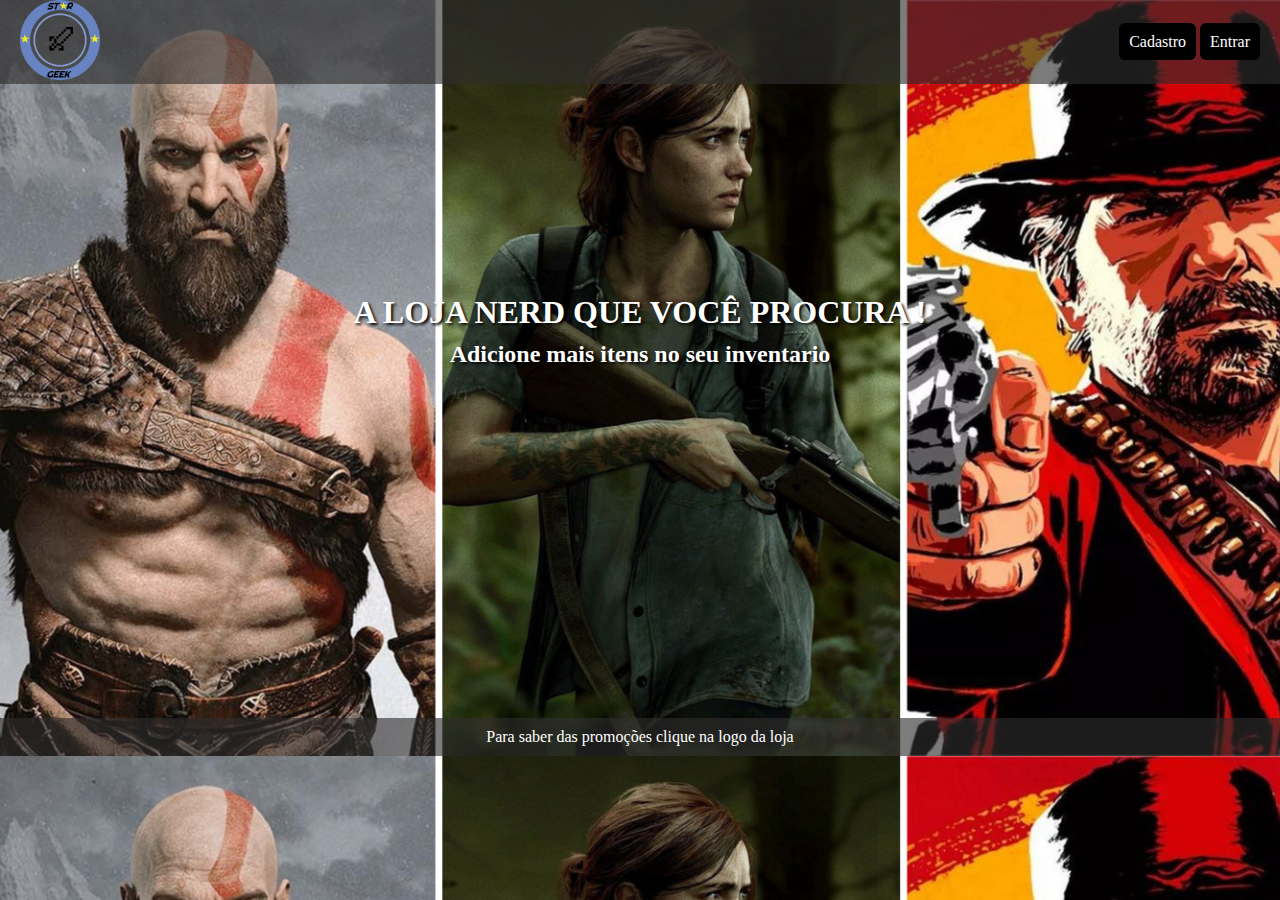
==== index.html @ 7e050eb4 "Stargeek" ====
<!DOCTYPE html>
<html lang="pt-br">

<head>
    <meta charset="UTF-8">
    <meta http-equiv="X-UA-Compatible" content="IE=edge">
    <meta name="viewport" content="width=device-width, initial-scale=1.0">
    <title>Index</title>
    <link rel="stylesheet" href="css/style.css">
</head>

<body class="fundo-inicial">
    <header>
        <div>
            <img class="logo" src="img/logo.png">
        </div>
        <nav>
            <a class="entrar" href="midia.html">Cadastro</a>
            <a class="entrar" href="login.html">Entrar</a>
        </nav>
    </header>
    <main>
        <h1>A LOJA NERD QUE VOCÊ PROCURA !</h1>
        <h2>Adicione mais itens no seu inventario </h2>
    </main>
    <footer>
        <p>Para saber das promoções clique na logo da loja</p>
    </footer>
</body>

</html>
---- css/style.css ----
* {
    margin: 0;
    padding: 0;
    box-sizing: border-box;
}

:root {
    --cor-fundo: rgba(47, 45, 45, 0.618);
    --branco: white;
    --cor-botoes: rgba(27, 25, 25, 0.551);
    --preto: black;
}

body {
    background-image: url(../img/fundo.jpg);
    background-size: cover;
}

.fundo-inicial{
background-image: url(../img/i569020.webp);
background-size: cover;
}

.div1 {
    width: 400px;
    background-color: var(--cor-fundo);
    border-radius: 10px;
    text-align: center;
    box-shadow: 2px 2px 3px var(--preto);
    color: var(--branco);
    margin: 0 auto;
    display: flex;
    padding: 200px auto;
    margin-top: 200px;
    flex-direction: column;
}

p {
    text-align: left;
    margin: 20px;
    color: var(--branco);
    padding: 10px;
    margin-bottom: 10px;
    margin-top: -10px;
}

input {
    text-align: left;
    margin: 20px;
    color: var(--branco);
    width: 300px;
    padding: 10px;
    margin-bottom: 10px;
    margin-top: -10px;
    border-radius: 6px;
    background-color: var(--cor-botoes);
    border: none;
}

.entrar {
    background-color: var(--preto);
    color: var(--branco);
    padding: 10px;
    align-items: center;
    border-radius: 6px;
    text-decoration: none;
}

.div3 {
    margin: 30px;
}

h1 {
    padding: 10px;
}

.foto {
    margin-top: 10px;
}
.logo{
    width: 80px;
}
header{
    background-color: var(--cor-fundo);
    display: flex;
    justify-content: space-between;
    padding-left: 20px;
    padding-right: 20px;
    align-items: center;
}
main{
    margin-top: 200px;
    color: var(--branco);
    display: flex;
    justify-content: center;
    flex-direction: column;
    align-items: center;
    text-shadow: 2px 2px 3px var(--preto);
}
footer{
    background-color: var(--cor-fundo);
    display: flex;
    margin-top: 350px;
}
footer>p{
    margin: 0 auto;
}
.catalogo-fundo{
    color: var(--cor-fundo);
}
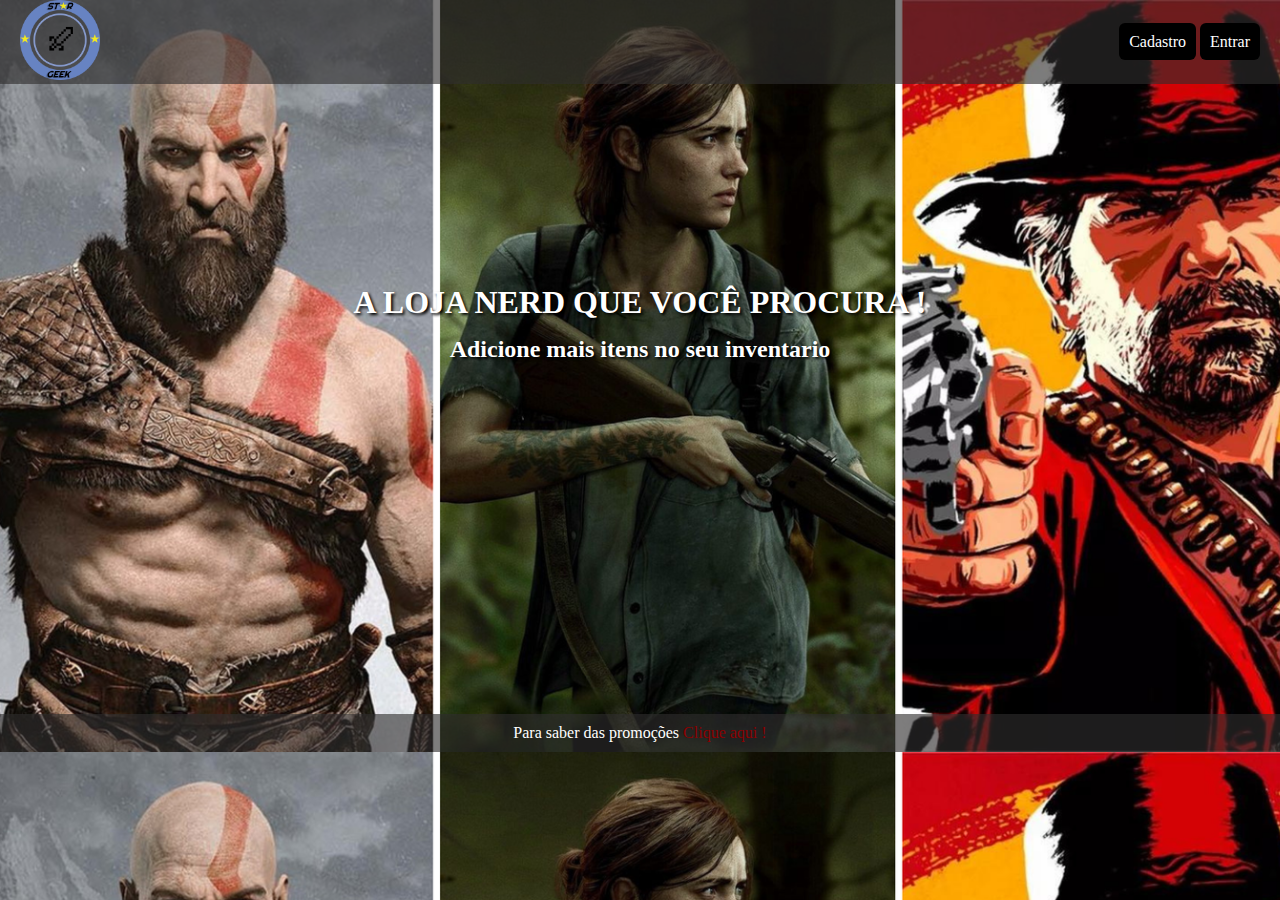
==== commit 51a1b573: "Stargeek" ====
--- a/index.html
+++ b/index.html
@@ -15,16 +15,16 @@
             <img class="logo" src="img/logo.png">
         </div>
         <nav>
-            <a class="entrar" href="midia.html">Cadastro</a>
+            <a class="entrar" href="cliente.html">Cadastro</a>
             <a class="entrar" href="login.html">Entrar</a>
         </nav>
     </header>
-    <main>
+    <main class="slogan">
         <h1>A LOJA NERD QUE VOCÊ PROCURA !</h1>
         <h2>Adicione mais itens no seu inventario </h2>
     </main>
     <footer>
-        <p>Para saber das promoções clique na logo da loja</p>
+        <p>Para saber das promoções <a href="#">Clique aqui !</a></p>
     </footer>
 </body>
 
--- a/css/style.css
+++ b/css/style.css
@@ -16,9 +16,14 @@
     background-size: cover;
 }
 
-.fundo-inicial{
-background-image: url(../img/i569020.webp);
-background-size: cover;
+.fundo-inicial {
+    background-image: url(../img/i569020.webp);
+    background-size: cover;
+}
+
+.catalogo-fundo {
+    background: none;
+    background-color: var(--cor-fundo);
 }
 
 .div1 {
@@ -35,6 +40,10 @@
     flex-direction: column;
 }
 
+.div3 {
+    margin: 30px;
+}
+
 p {
     text-align: left;
     margin: 20px;
@@ -42,6 +51,10 @@
     padding: 10px;
     margin-bottom: 10px;
     margin-top: -10px;
+}
+
+h1 {
+    padding: 10px;
 }
 
 input {
@@ -66,21 +79,16 @@
     text-decoration: none;
 }
 
-.div3 {
-    margin: 30px;
-}
-
-h1 {
-    padding: 10px;
-}
 
 .foto {
     margin-top: 10px;
 }
-.logo{
+
+.logo {
     width: 80px;
 }
-header{
+
+header {
     background-color: var(--cor-fundo);
     display: flex;
     justify-content: space-between;
@@ -88,8 +96,15 @@
     padding-right: 20px;
     align-items: center;
 }
-main{
-    margin-top: 200px;
+
+header>div>a {
+    text-decoration: none;
+    color: var(--branco);
+    text-shadow: 2px 2px 3px var(--preto);
+}
+
+.slogan {
+    margin-top: 190px;
     color: var(--branco);
     display: flex;
     justify-content: center;
@@ -97,14 +112,36 @@
     align-items: center;
     text-shadow: 2px 2px 3px var(--preto);
 }
-footer{
+
+main>div>img {
+    width: 150px;
+    margin: 10px;
+}
+
+main>div {
+    display: flex;
+    overflow: scroll;
+}
+
+main>div::-webkit-scrollbar {
+    display: none;
+}
+main>h2{
+    color: var(--branco);
+    text-shadow: 2px 2px 3px var(--preto);
+    margin: 5px;
+}
+
+footer {
     background-color: var(--cor-fundo);
     display: flex;
-    margin-top: 350px;
+    margin-top: 346px;
 }
-footer>p{
+
+footer>p {
     margin: 0 auto;
 }
-.catalogo-fundo{
-    color: var(--cor-fundo);
+footer>p>a{
+    text-decoration: none;
+    color: darkred;
 }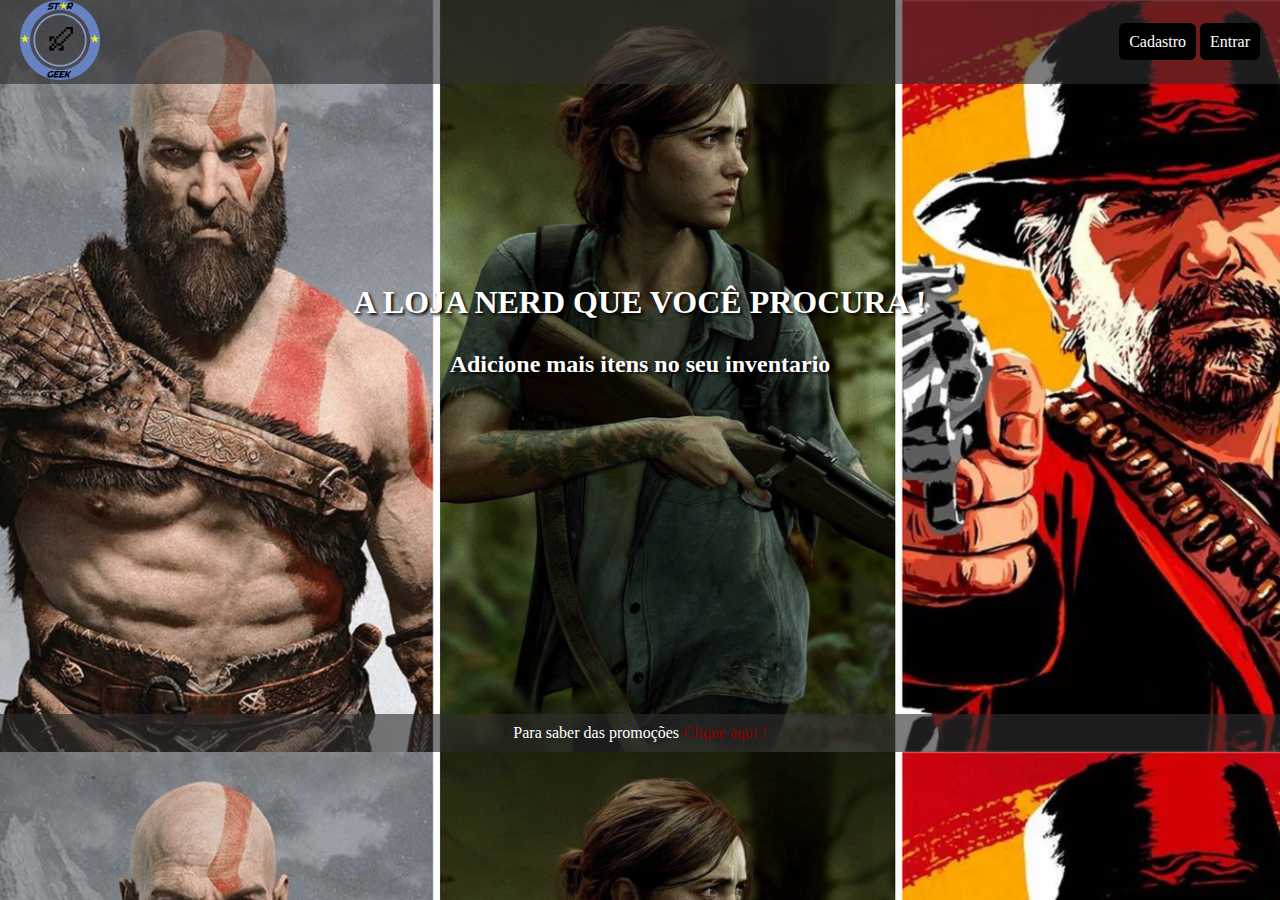
==== commit 4b87801e: "Stargeek" ====
--- a/index.html
+++ b/index.html
@@ -24,7 +24,7 @@
         <h2>Adicione mais itens no seu inventario </h2>
     </main>
     <footer>
-        <p>Para saber das promoções <a href="#">Clique aqui !</a></p>
+        <p>Para saber das promoções <a href="loja.html">Clique aqui !</a></p>
     </footer>
 </body>
 
--- a/css/style.css
+++ b/css/style.css
@@ -25,7 +25,14 @@
     background: none;
     background-color: var(--cor-fundo);
 }
-
+.canecas-fundo{
+    background: none;
+    background-color: var(--cor-fundo);
+}
+.action-figure-fundo{
+    background: none;
+    background-color: var(--cor-fundo);
+}
 .div1 {
     width: 400px;
     background-color: var(--cor-fundo);
@@ -121,6 +128,7 @@
 main>div {
     display: flex;
     overflow: scroll;
+    margin: 20px;
 }
 
 main>div::-webkit-scrollbar {
@@ -129,13 +137,13 @@
 main>h2{
     color: var(--branco);
     text-shadow: 2px 2px 3px var(--preto);
-    margin: 5px;
+    margin: 20px;
 }
 
 footer {
     background-color: var(--cor-fundo);
     display: flex;
-    margin-top: 346px;
+    margin-top: 316px;
 }
 
 footer>p {
@@ -144,4 +152,8 @@
 footer>p>a{
     text-decoration: none;
     color: darkred;
+}
+.loja{
+    background: none;
+    background-color: var(--cor-fundo);
 }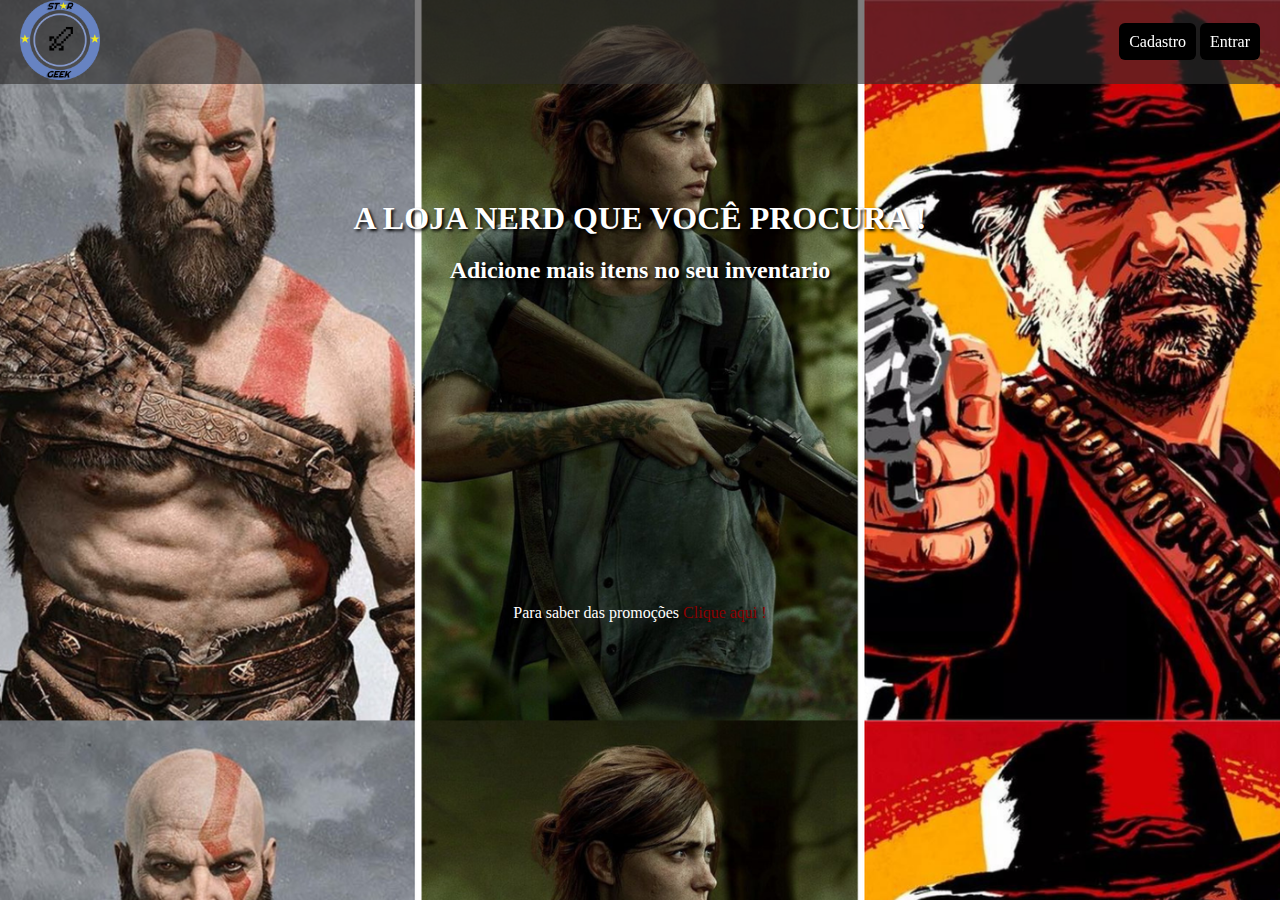
==== commit 7fd47b84: "Stargeek" ====
--- a/index.html
+++ b/index.html
@@ -23,7 +23,7 @@
         <h1>A LOJA NERD QUE VOCÊ PROCURA !</h1>
         <h2>Adicione mais itens no seu inventario </h2>
     </main>
-    <footer>
+    <footer class="footer-index">
         <p>Para saber das promoções <a href="loja.html">Clique aqui !</a></p>
     </footer>
 </body>
--- a/css/style.css
+++ b/css/style.css
@@ -9,11 +9,13 @@
     --branco: white;
     --cor-botoes: rgba(27, 25, 25, 0.551);
     --preto: black;
+    --vermelho: darkred;
 }
 
 body {
     background-image: url(../img/fundo.jpg);
     background-size: cover;
+    font-family: Georgia, 'Times New Roman', Times, serif;
 }
 
 .fundo-inicial {
@@ -25,14 +27,7 @@
     background: none;
     background-color: var(--cor-fundo);
 }
-.canecas-fundo{
-    background: none;
-    background-color: var(--cor-fundo);
-}
-.action-figure-fundo{
-    background: none;
-    background-color: var(--cor-fundo);
-}
+
 .div1 {
     width: 400px;
     background-color: var(--cor-fundo);
@@ -86,6 +81,10 @@
     text-decoration: none;
 }
 
+.entrar:hover {
+    background-color: var(--cor-fundo);
+    transition: 1;
+}
 
 .foto {
     margin-top: 10px;
@@ -102,6 +101,11 @@
     padding-left: 20px;
     padding-right: 20px;
     align-items: center;
+    position: fixed;
+    top: 0px;
+    left: 0px;
+    right: 0px;
+
 }
 
 header>div>a {
@@ -123,37 +127,110 @@
 main>div>img {
     width: 150px;
     margin: 10px;
+    border-radius: 5px;
+    box-shadow: 2px 2px 3px var(--preto);
+
+}
+
+main {
+    margin-top: 90px;
+}
+
+main>div>img:hover {
+    transform: scale(1.1);
 }
 
 main>div {
     display: flex;
     overflow: scroll;
     margin: 20px;
+    margin-top: 50px;
+
 }
 
 main>div::-webkit-scrollbar {
     display: none;
 }
-main>h2{
+
+main>h2 {
     color: var(--branco);
     text-shadow: 2px 2px 3px var(--preto);
-    margin: 20px;
-}
-
-footer {
-    background-color: var(--cor-fundo);
-    display: flex;
-    margin-top: 316px;
-}
-
-footer>p {
+    margin: 10px;
+}
+
+.footer-index {
+    display: flex;
+    margin-top: 300px;
+}
+
+.footer-index>p {
     margin: 0 auto;
 }
-footer>p>a{
-    text-decoration: none;
-    color: darkred;
-}
-.loja{
+
+.footer-index>p>a {
+    text-decoration: none;
+    color: var(--vermelho);
+}
+
+.loja {
     background: none;
     background-color: var(--cor-fundo);
+}
+
+.rodape {
+    background-color: var(--cor-botoes);
+    margin-top: 58px;
+}
+
+.redes{
+margin-left: 10px;
+}
+
+.redes>li>a {
+    text-decoration: none;
+    color: var(--branco);
+}
+
+.redes>li>a>img {
+    width: 15px;
+}
+
+
+@media (max-width:500px) {
+    .fundo-inicial {
+        background-image: url(../img/i569020.webp);
+        height: 654px;
+        background-repeat: no-repeat;
+        background-size: cover;
+    }
+
+    header {
+        padding: 5px;
+    }
+
+    .slogan {
+        text-align: center;
+    }
+
+    main {
+        margin-top: 120px;
+    }
+
+    nav {
+        display: flex;
+        justify-content: center;
+        align-items: center;
+    }
+
+    .entrar {
+        margin-left: 10px;
+    }
+
+    .logo {
+        padding-right: 10px;
+    }
+
+    .rodape {
+        margin-top: 119px;
+    }
 }